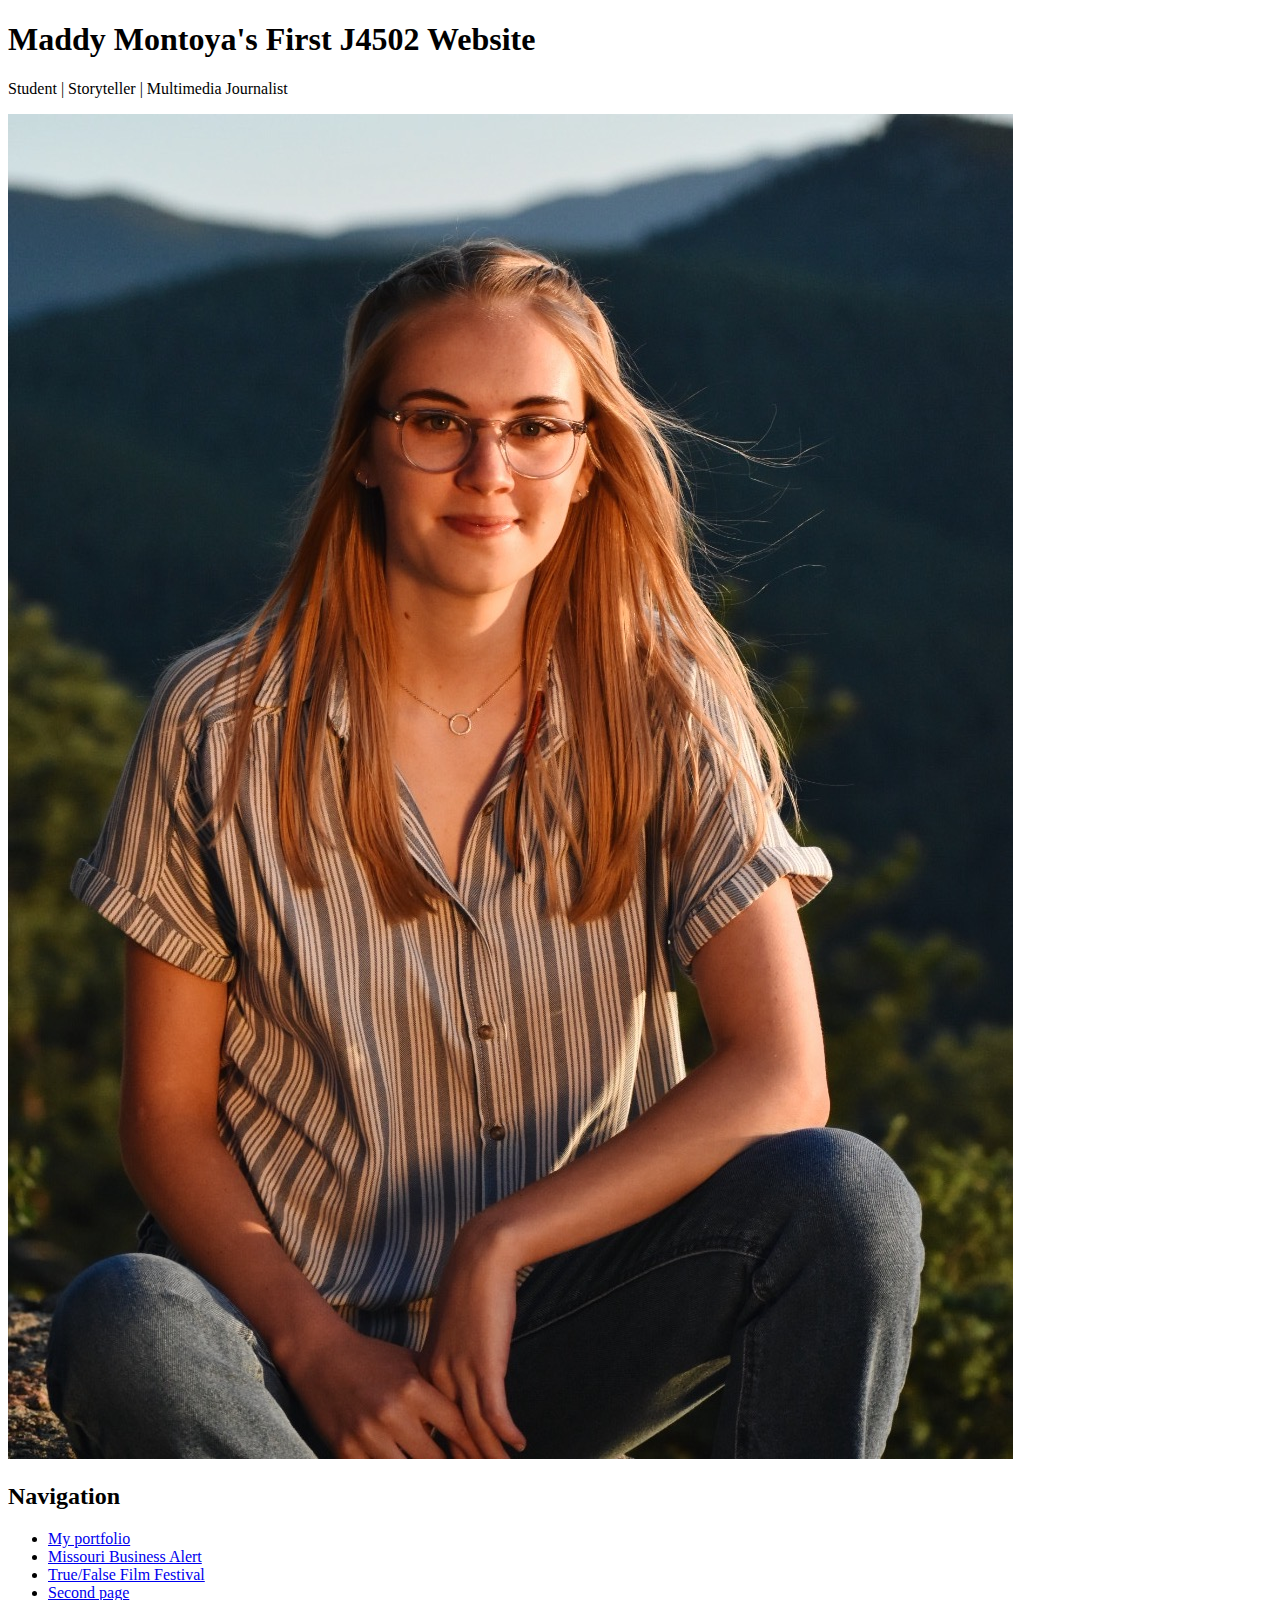
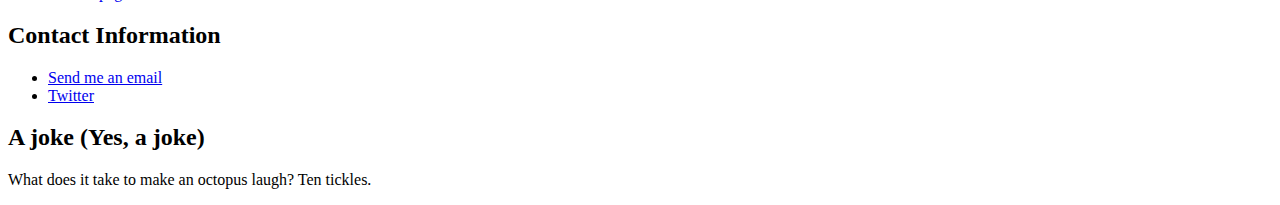
==== index.html @ ff5065e9 "Photo" ====
<!DOCTYPE html>
<html lang="en">
<head>
  <meta charset="utf-8">

  <title>Maddy's J4502 Website</title>
  <meta name="description" content="Maddy Montoya's website for J4502/7502.">
  <meta name="author" content="Maddy Montoya">
  <meta name="keywords" content="Maddy Montoya, J4502, J7502"/>

</head>

<body>
  <h1>Maddy Montoya's First J4502 Website</h1>
  <p>Student | Storyteller | Multimedia Journalist</p>
  <a href="mailto:madisonrmontoya@gmail.com"><img src="MaddyPhoto.JPG" alt="Maddy Montoya" /></a>

  <h2>Navigation</h2>
  <nav>
    <ul>
      <li><a href="https://madisonrmontoya.wixsite.com/portfolio"Target= "_blank">My portfolio</a></li>
      <li><a href="https://www.missouribusinessalert.com/industries/109464/2020/05/15/in-a-missouri-town-thats-ridden-the-wave-of-wines-growth-what-if-that-dries-up/"Target= "_blank">Missouri Business Alert</a></li>
      <li><a href="https://www.voxmagazine.com/arts/high-school-students-true-false/article_cbbb9470-4d5d-11ea-89e4-f700f12a0a8a.html"Target= "_blank">True/False Film Festival</a></li>
      <li><a href="second_page.html">Second page</a></li>
    </ul>
    </nav>

  <h2>Contact Information</h2>
    <ul>
      <li><a href="mailto:madisonrmontoya@gmail.com">Send me an email</a></li>
      <li><a href="https://twitter.com/maddymontoya_"Target= "_blank">Twitter</a></li>
    </ul>

  <h2>A joke (Yes, a joke)</h2>
  <p>What does it take to make an octopus laugh? Ten tickles.</p>
</body>
</html>
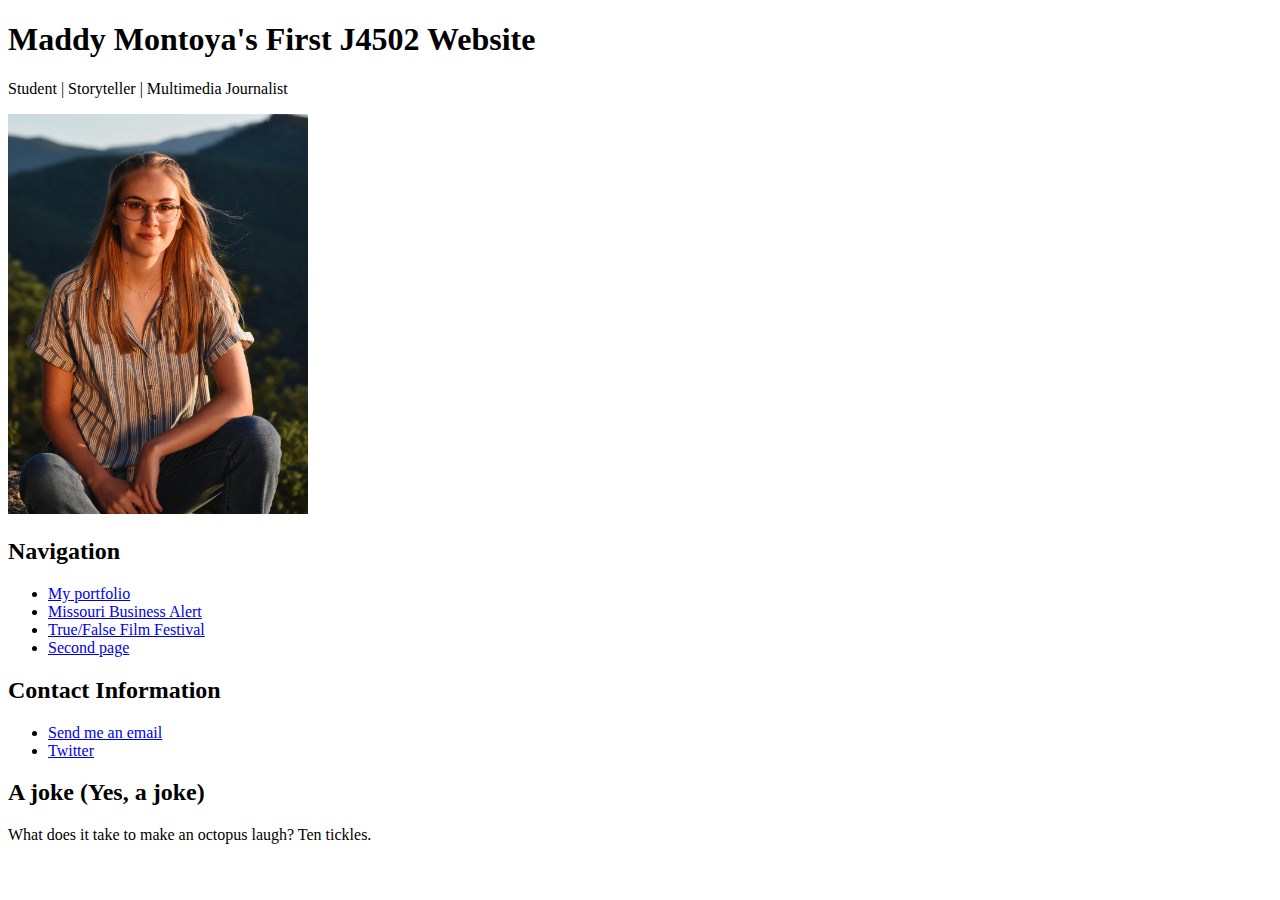
==== commit 1200950d: "Photo Resize" ====
--- a/index.html
+++ b/index.html
@@ -13,7 +13,7 @@
 <body>
   <h1>Maddy Montoya's First J4502 Website</h1>
   <p>Student | Storyteller | Multimedia Journalist</p>
-  <a href="mailto:madisonrmontoya@gmail.com"><img src="MaddyPhoto.JPG" alt="Maddy Montoya" /></a>
+  <a href="mailto:madisonrmontoya@gmail.com"><img src="MaddyPhoto.JPG" alt="Maddy Montoya" width="300" height="400" /></a>
 
   <h2>Navigation</h2>
   <nav>
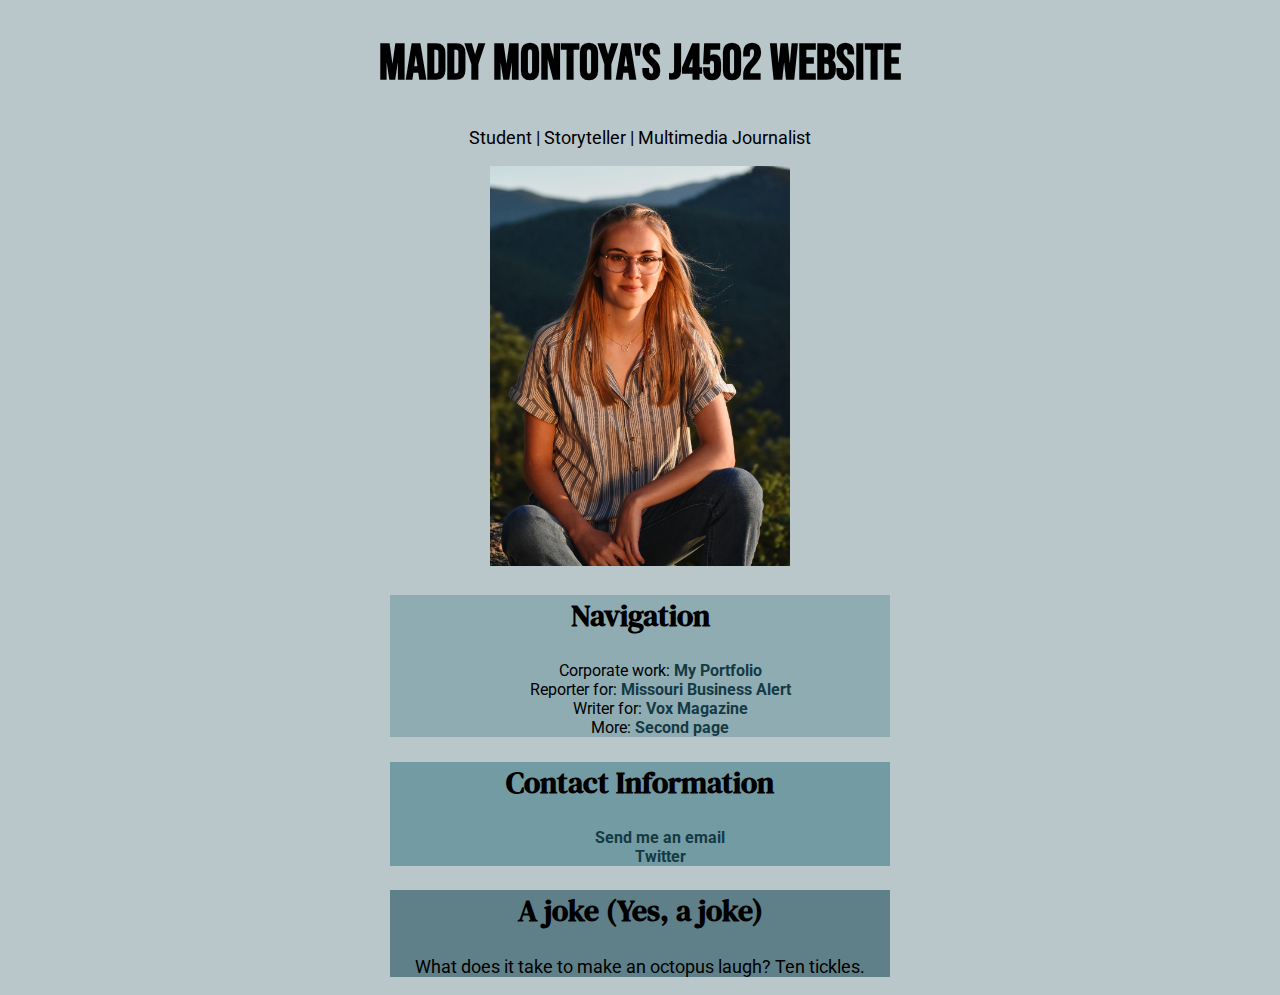
==== commit 337464cf: "CSS" ====
--- a/index.html
+++ b/index.html
@@ -7,31 +7,40 @@
   <meta name="description" content="Maddy Montoya's website for J4502/7502.">
   <meta name="author" content="Maddy Montoya">
   <meta name="keywords" content="Maddy Montoya, J4502, J7502"/>
+  <link href="https://fonts.googleapis.com/css2?family=Bebas+Neue&family=DM+Serif+Text&family=Roboto&display=swap" rel="stylesheet">
+  <link rel="stylesheet" type="text/css" href="styles.css">
 
 </head>
 
 <body>
-  <h1>Maddy Montoya's First J4502 Website</h1>
+<div id="description">
+  <h1>Maddy Montoya's J4502 Website</h1>
   <p>Student | Storyteller | Multimedia Journalist</p>
-  <a href="mailto:madisonrmontoya@gmail.com"><img src="MaddyPhoto.JPG" alt="Maddy Montoya" width="300" height="400" /></a>
+  <a href="mailto:madisonrmontoya@gmail.com"><img src="MaddyPhoto.JPG" alt="Maddy Montoya" width="300" height="400"/></a>
+</div>
 
+<div id="nav">
   <h2>Navigation</h2>
-  <nav>
     <ul>
-      <li><a href="https://madisonrmontoya.wixsite.com/portfolio"Target= "_blank">My portfolio</a></li>
-      <li><a href="https://www.missouribusinessalert.com/industries/109464/2020/05/15/in-a-missouri-town-thats-ridden-the-wave-of-wines-growth-what-if-that-dries-up/"Target= "_blank">Missouri Business Alert</a></li>
-      <li><a href="https://www.voxmagazine.com/arts/high-school-students-true-false/article_cbbb9470-4d5d-11ea-89e4-f700f12a0a8a.html"Target= "_blank">True/False Film Festival</a></li>
-      <li><a href="second_page.html">Second page</a></li>
+      <li>Corporate work: <a href="https://madisonrmontoya.wixsite.com/portfolio" Target= "_blank">My Portfolio</a></li>
+      <li>Reporter for: <a href="https://www.missouribusinessalert.com/industries/109464/2020/05/15/in-a-missouri-town-thats-ridden-the-wave-of-wines-growth-what-if-that-dries-up/" Target= "_blank">Missouri Business Alert</a></li>
+      <li>Writer for: <a href="https://www.voxmagazine.com/arts/high-school-students-true-false/article_cbbb9470-4d5d-11ea-89e4-f700f12a0a8a.html" Target= "_blank">Vox Magazine</a></li>
+      <li>More: <a href="second_page.html">Second page</a></li>
     </ul>
-    </nav>
+</div>
 
+<div id="contact">
   <h2>Contact Information</h2>
     <ul>
       <li><a href="mailto:madisonrmontoya@gmail.com">Send me an email</a></li>
-      <li><a href="https://twitter.com/maddymontoya_"Target= "_blank">Twitter</a></li>
+      <li><a href="https://twitter.com/maddymontoya_" Target= "_blank">Twitter</a></li>
     </ul>
+</div>
 
+<div id="joke">
   <h2>A joke (Yes, a joke)</h2>
   <p>What does it take to make an octopus laugh? Ten tickles.</p>
+</div>
+
 </body>
 </html>
--- a/styles.css
+++ b/styles.css
@@ -0,0 +1,77 @@
+body {
+    background-color: #B9C6CA;
+    text-align: center;
+    margin: auto;
+}
+
+ul {
+    list-style-type: none;
+    text-align: center;
+    font-family: 'Roboto', sans-serif;
+}
+
+#description {
+  font size: 40px;
+}
+
+#nav {
+  background-color: #8FACB3;
+  padding left: 20px;
+  padding top: 15px;
+  padding bottom: 15px;
+  max-width: 500px;
+  margin: auto;
+}
+
+#contact {
+  background-color: #739BA4;
+  padding left: 20px;
+  padding top: 15px;
+  padding bottom: 15px;
+  max-width: 500px;
+  margin: auto;
+}
+
+#joke {
+  background-color: #5F8088;
+  padding left: 20px;
+  padding top: 15px;
+  padding bottom: 15px;
+  max-width: 500px;
+  margin: auto;
+}
+
+h1 {
+  font-family: 'Bebas Neue', cursive;
+  font-size: 50px;
+}
+
+h2 {
+  font-family: 'DM Serif Text', serif;
+  font-size: 30px;
+}
+
+h3 {
+  font-family: 'DM Serif Text', serif;
+  font-size: 30px;
+}
+
+p {
+  font-family: 'Roboto', sans-serif;
+  font-size: 18px;
+  text-align: center;
+}
+
+a {
+  text-decoration: none;
+  font-weight: bold;
+  text-transform: none;
+  color: #153A43;
+}
+
+a:hover {
+    font-weight: bold;
+    background-color: #B9C6CA;
+    color: #153A43;
+    opacity: 0.7;
+}
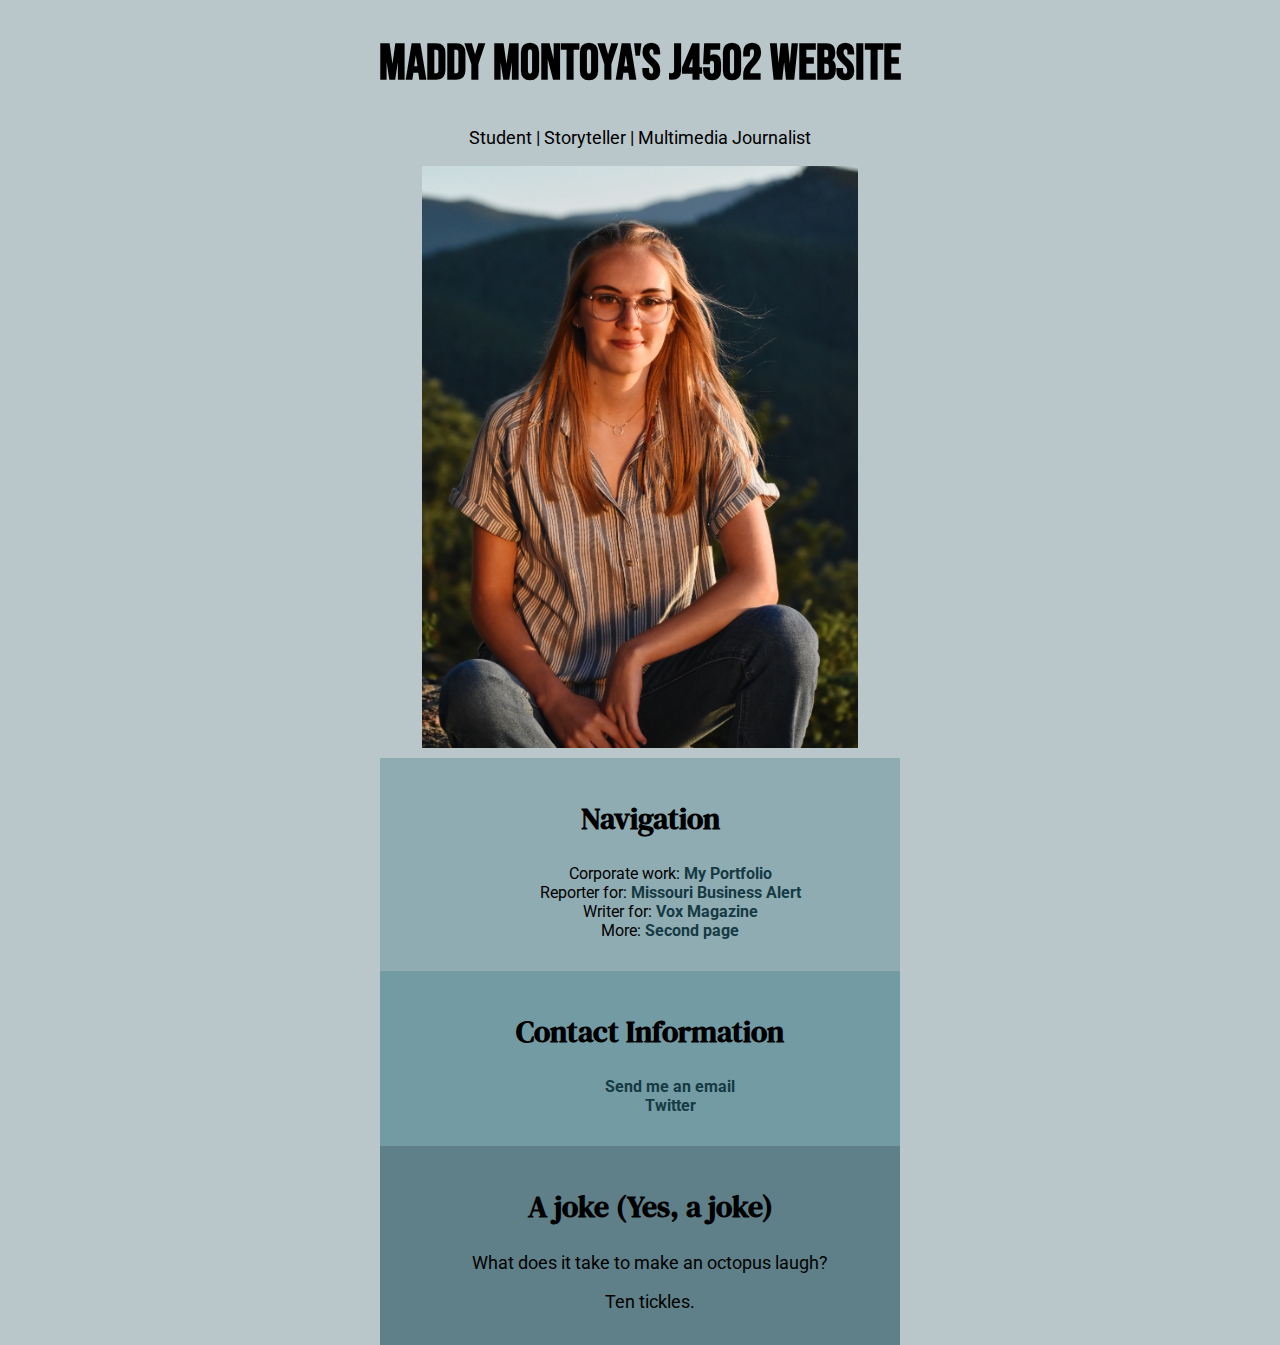
==== commit 309e20f0: "Update index" ====
--- a/index.html
+++ b/index.html
@@ -39,7 +39,8 @@
 
 <div id="joke">
   <h2>A joke (Yes, a joke)</h2>
-  <p>What does it take to make an octopus laugh? Ten tickles.</p>
+  <p>What does it take to make an octopus laugh?</p>
+  <p>Ten tickles.</p>
 </div>
 
 </body>
--- a/styles.css
+++ b/styles.css
@@ -2,6 +2,14 @@
     background-color: #B9C6CA;
     text-align: center;
     margin: auto;
+}
+
+img {
+    width: 34%;
+    height: 34%;
+    min-width: 300px;
+    min-height: 400px;
+    border: none;
 }
 
 ul {
@@ -11,32 +19,32 @@
 }
 
 #description {
-  font size: 40px;
+  font-size: 40px;
 }
 
 #nav {
   background-color: #8FACB3;
-  padding left: 20px;
-  padding top: 15px;
-  padding bottom: 15px;
+  padding-left: 20px;
+  padding-top: 15px;
+  padding-bottom: 15px;
   max-width: 500px;
   margin: auto;
 }
 
 #contact {
   background-color: #739BA4;
-  padding left: 20px;
-  padding top: 15px;
-  padding bottom: 15px;
+  padding-left: 20px;
+  padding-top: 15px;
+  padding-bottom: 15px;
   max-width: 500px;
   margin: auto;
 }
 
 #joke {
   background-color: #5F8088;
-  padding left: 20px;
-  padding top: 15px;
-  padding bottom: 15px;
+  padding-left: 20px;
+  padding-top: 15px;
+  padding-bottom: 15px;
   max-width: 500px;
   margin: auto;
 }
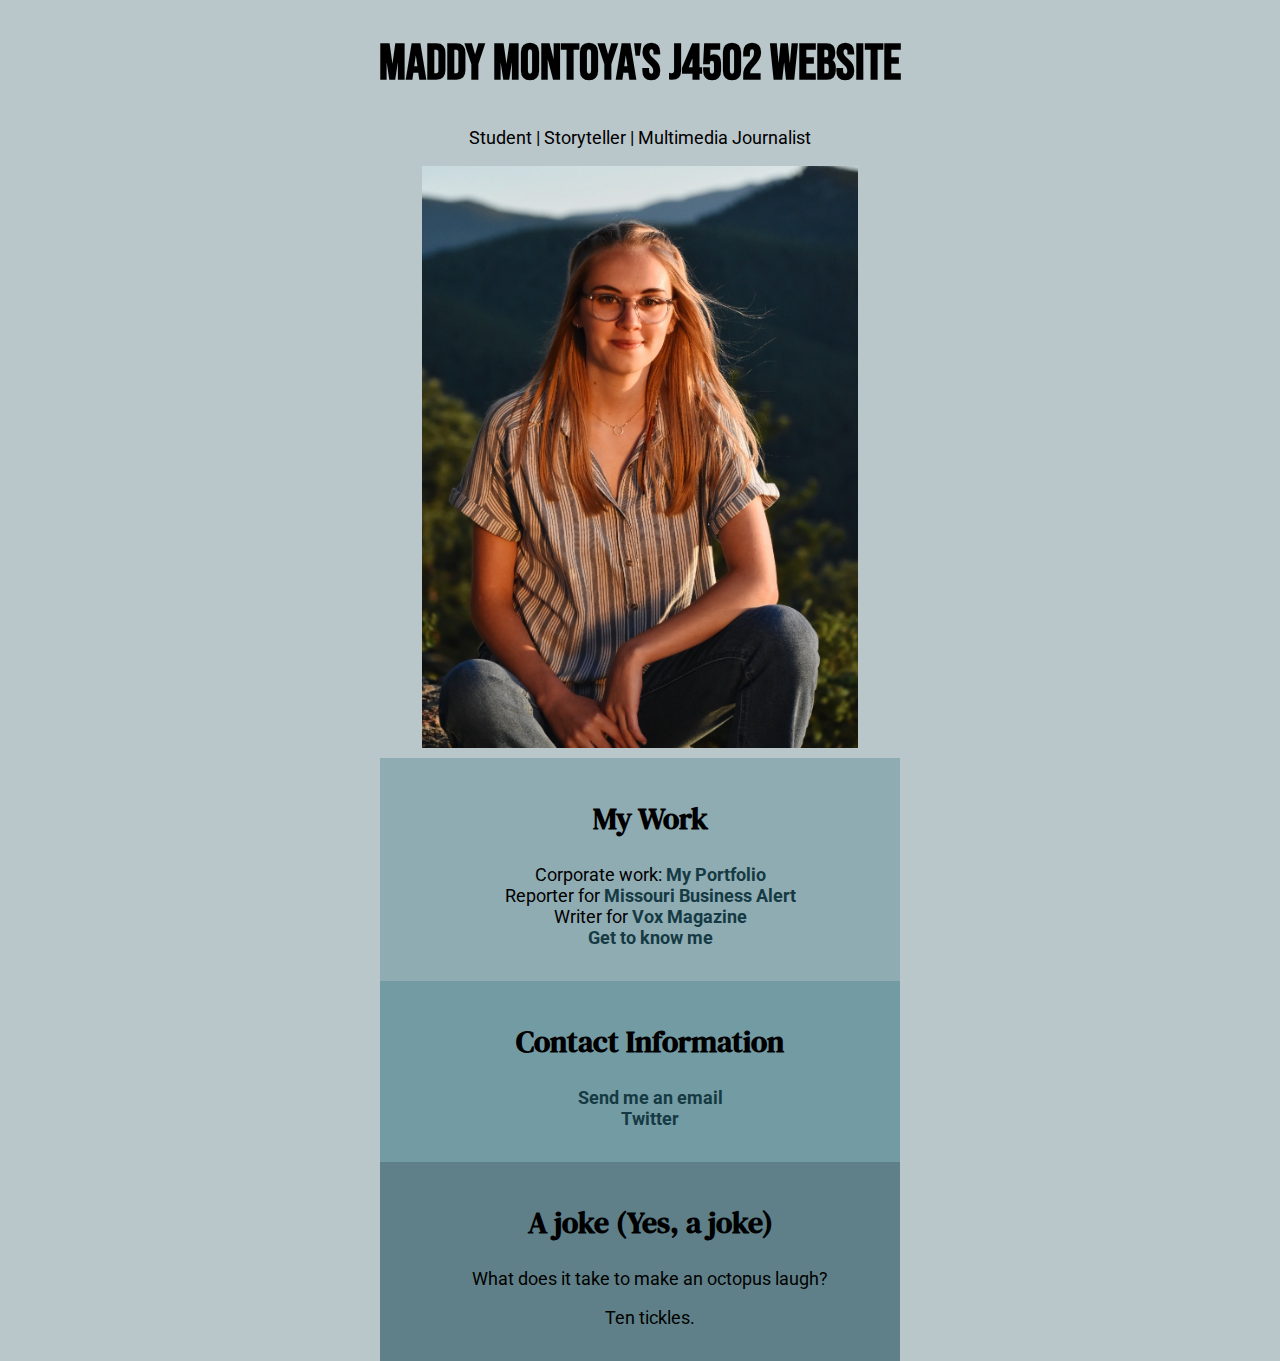
==== commit 6ee2376e: "update CSS" ====
--- a/index.html
+++ b/index.html
@@ -20,12 +20,12 @@
 </div>
 
 <div id="nav">
-  <h2>Navigation</h2>
+  <h2>My Work</h2>
     <ul>
       <li>Corporate work: <a href="https://madisonrmontoya.wixsite.com/portfolio" Target= "_blank">My Portfolio</a></li>
-      <li>Reporter for: <a href="https://www.missouribusinessalert.com/industries/109464/2020/05/15/in-a-missouri-town-thats-ridden-the-wave-of-wines-growth-what-if-that-dries-up/" Target= "_blank">Missouri Business Alert</a></li>
-      <li>Writer for: <a href="https://www.voxmagazine.com/arts/high-school-students-true-false/article_cbbb9470-4d5d-11ea-89e4-f700f12a0a8a.html" Target= "_blank">Vox Magazine</a></li>
-      <li>More: <a href="second_page.html">Second page</a></li>
+      <li>Reporter for <a href="https://www.missouribusinessalert.com/industries/109464/2020/05/15/in-a-missouri-town-thats-ridden-the-wave-of-wines-growth-what-if-that-dries-up/" Target= "_blank">Missouri Business Alert</a></li>
+      <li>Writer for <a href="https://www.voxmagazine.com/arts/high-school-students-true-false/article_cbbb9470-4d5d-11ea-89e4-f700f12a0a8a.html" Target= "_blank">Vox Magazine</a></li>
+      <li><a href="second_page.html">Get to know me</a></li>
     </ul>
 </div>
 
--- a/styles.css
+++ b/styles.css
@@ -16,6 +16,8 @@
     list-style-type: none;
     text-align: center;
     font-family: 'Roboto', sans-serif;
+    font-size: 18px;
+    padding-inline-start: 0px;
 }
 
 #description {
@@ -48,6 +50,25 @@
   max-width: 500px;
   margin: auto;
 }
+
+#hobbies {
+  background-color: #8FACB3;
+  padding-left: 20px;
+  padding-top: 15px;
+  padding-bottom: 15px;
+  max-width: 500px;
+  margin: auto;
+}
+
+#music {
+  background-color: #739BA4;
+  padding-left: 20px;
+  padding-top: 15px;
+  padding-bottom: 15px;
+  max-width: 500px;
+  margin: auto;
+}
+
 
 h1 {
   font-family: 'Bebas Neue', cursive;
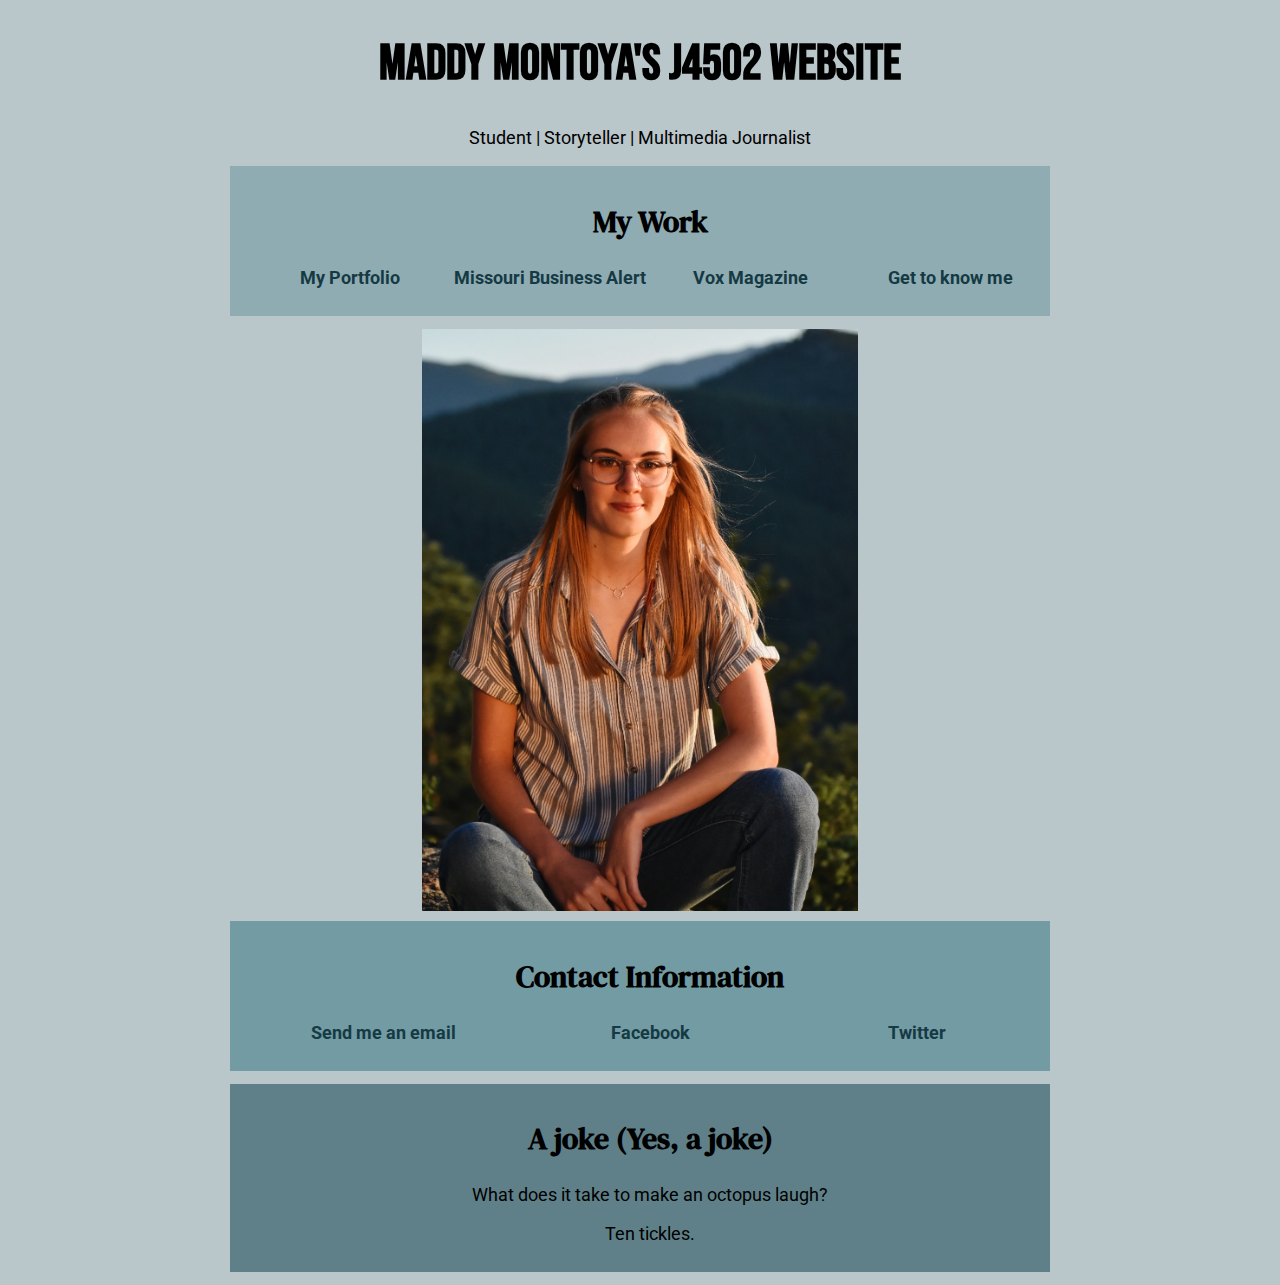
==== commit cb4f4188: "Flexbox" ====
--- a/index.html
+++ b/index.html
@@ -15,24 +15,26 @@
 <body>
 <div id="description">
   <h1>Maddy Montoya's J4502 Website</h1>
-  <p>Student | Storyteller | Multimedia Journalist</p>
+    <p>Student | Storyteller | Multimedia Journalist</p>
+
+  <div id="nav">
+    <h2>My Work</h2>
+      <ul>
+        <li><a href="https://madisonrmontoya.wixsite.com/portfolio" Target= "_blank">My Portfolio</a></li>
+        <li><a href="https://www.missouribusinessalert.com/author/maddy-montoya/" Target= "_blank">Missouri Business Alert</a></li>
+        <li><a href="https://www.voxmagazine.com/search/?l=25&sort=relevance&f=html&t=article%2Cvideo%2Cyoutube%2Ccollection&app=editorial&nsa=eedition&q=maddy+montoya" Target= "_blank">Vox Magazine</a></li>
+        <li><a href="second_page.html">Get to know me</a></li>
+      </ul>
+  </div>
+
   <a href="mailto:madisonrmontoya@gmail.com"><img src="MaddyPhoto.JPG" alt="Maddy Montoya" width="300" height="400"/></a>
-</div>
-
-<div id="nav">
-  <h2>My Work</h2>
-    <ul>
-      <li>Corporate work: <a href="https://madisonrmontoya.wixsite.com/portfolio" Target= "_blank">My Portfolio</a></li>
-      <li>Reporter for <a href="https://www.missouribusinessalert.com/industries/109464/2020/05/15/in-a-missouri-town-thats-ridden-the-wave-of-wines-growth-what-if-that-dries-up/" Target= "_blank">Missouri Business Alert</a></li>
-      <li>Writer for <a href="https://www.voxmagazine.com/arts/high-school-students-true-false/article_cbbb9470-4d5d-11ea-89e4-f700f12a0a8a.html" Target= "_blank">Vox Magazine</a></li>
-      <li><a href="second_page.html">Get to know me</a></li>
-    </ul>
 </div>
 
 <div id="contact">
   <h2>Contact Information</h2>
     <ul>
       <li><a href="mailto:madisonrmontoya@gmail.com">Send me an email</a></li>
+      <li><a href="https://www.facebook.com/madison.montoya.752/" Target= "_blank">Facebook</a></li>
       <li><a href="https://twitter.com/maddymontoya_" Target= "_blank">Twitter</a></li>
     </ul>
 </div>
--- a/styles.css
+++ b/styles.css
@@ -17,7 +17,10 @@
     text-align: center;
     font-family: 'Roboto', sans-serif;
     font-size: 18px;
-    padding-inline-start: 0px;
+    padding-left: 0px;
+    display: flex;
+    flex-direction: column;
+    justify-content:
 }
 
 #description {
@@ -27,45 +30,48 @@
 #nav {
   background-color: #8FACB3;
   padding-left: 20px;
-  padding-top: 15px;
-  padding-bottom: 15px;
-  max-width: 500px;
+  padding-top: 10px;
+  padding-bottom: 10px;
+  max-width: 800px;
   margin: auto;
+  margin-bottom: 1%;
 }
 
 #contact {
   background-color: #739BA4;
   padding-left: 20px;
-  padding-top: 15px;
-  padding-bottom: 15px;
-  max-width: 500px;
+  padding-top: 10px;
+  padding-bottom: 10px;
+  max-width: 800px;
   margin: auto;
+  margin-bottom: 1%;
 }
 
 #joke {
   background-color: #5F8088;
   padding-left: 20px;
-  padding-top: 15px;
-  padding-bottom: 15px;
-  max-width: 500px;
+  padding-top: 10px;
+  padding-bottom: 10px;
+  max-width: 800px;
   margin: auto;
+  margin-bottom: 1%;
 }
 
 #hobbies {
   background-color: #8FACB3;
   padding-left: 20px;
-  padding-top: 15px;
-  padding-bottom: 15px;
-  max-width: 500px;
+  padding-top: 10px;
+  padding-bottom: 10px;
+  max-width: 800px;
   margin: auto;
 }
 
 #music {
   background-color: #739BA4;
   padding-left: 20px;
-  padding-top: 15px;
-  padding-bottom: 15px;
-  max-width: 500px;
+  padding-top: 10px;
+  padding-bottom: 10px;
+  max-width: 800px;
   margin: auto;
 }
 
@@ -104,3 +110,13 @@
     color: #153A43;
     opacity: 0.7;
 }
+
+@media screen and (min-width: 600px) {
+  ul {
+    display:flex;
+    flex-direction: row;
+  }
+  li {
+    width: 50%;
+  }
+}
